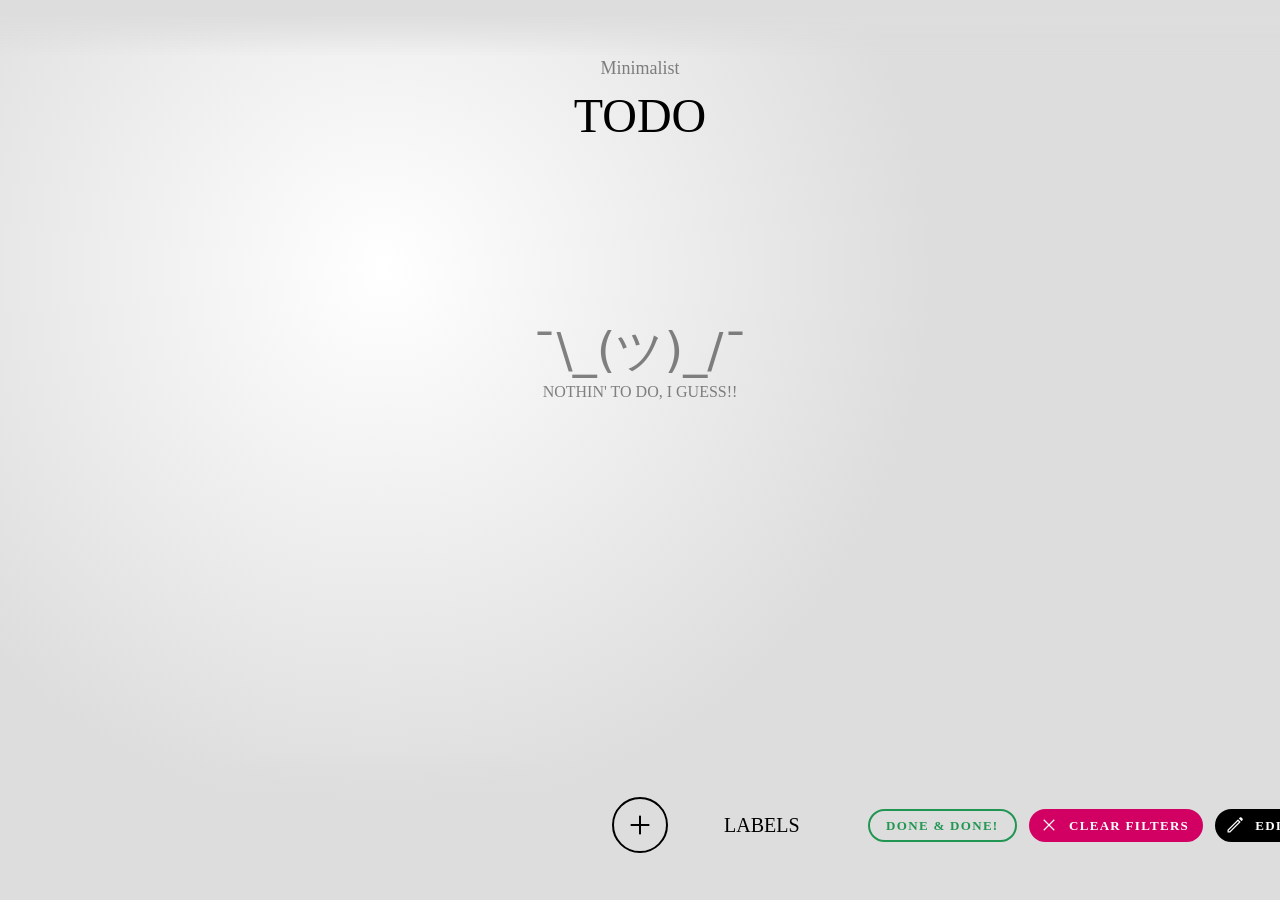
==== app/src/main/assets/index.html @ b55bbc76 "initial commit" ====
<!DOCTYPE html>
<html lang="en" dir="ltr">
<head>
	<meta charset="UTF-8" />
	<title>Minimalist TODO</title>
	<meta
		name="viewport"
		content="viewport-fit=cover, width=device-width, initial-scale=1.0, minimum-scale=1.0, maximum-scale=1.0, user-scalable=no"
	/>
	<meta name="format-detection" content="telephone=no" />
	<meta name="msapplication-tap-highlight" content="no" />
	<meta name="theme-color" content="#222" />

	<link rel="icon" type="image/x-icon" href="./assets/icons/favicon.ico" />
	<!-- <link rel="manifest" href="./manifest.json" /> -->

	<link rel="stylesheet" href="./style.css" />

	<script src="foundation/ext.js"></script>
	<script src="foundation/fluent-db.js"></script>
    <script src="foundation/repository.js"></script>
    <script src="foundation/event-bus.js"></script>

	<link rel="stylesheet" href="components/labels/label-list.css"/>
	<script src="components/labels/label-list.js"></script>

	<link rel="stylesheet" href="components/labels/labels-dialog.css"/>
	<script src="components/labels/labels-dialog.js"></script>

	<link rel="stylesheet" href="components/modal/modal.css"/>
	<script src="components/modal/modal.js"></script>

	<link rel="stylesheet" href="assets/color-picker/reinvented-color-wheel.min.css"/>
	<script src="assets/color-picker/reinvented-color-wheel.min.js"></script>
	<script src="assets/color-picker/color-picker.js"></script>

	<!-- <link rel="stylesheet" href="components/backup/backup-restore-dialog.css"/>
	<script src="components/backup/backup-restore-dialog.js"></script> -->

	<link rel="stylesheet" href="components/todos/todo-list.css">
	<script src="components/todos/todo-list.js"></script>

	<link rel="stylesheet" href="components/todos/todo-dialog.css"/>
	<script src="components/todos/todo-dialog.js"></script>

	<script src="main.js"></script>

</head>

<body style="opacity: 0;">
	<main>
		<!-- TITLE -->
		<h1>
			Minimalist
			<b>TODO</b>
		</h1>

		<!-- TODO LIST -->
		<todo-list id="todoList"></todo-list>

		<!-- FOOTER -->
		<footer class="main-footer">

			<!-- SLIDE ANIMATION -->
			<div class="slide-indicator">
				<span class="material-symbols-outlined">chevron_left</span>
				<span class="material-symbols-outlined">chevron_left</span>
				<span class="material-symbols-outlined">chevron_left</span>
			</div>

			<button class="material-symbols-outlined fab main" onclick="todoDialog.open()">add</button>
			<label-list id="labelList" onfilter="todoList.onFiltersChanged(event)"></label-list>
		</footer>

		<todo-dialog id="todoDialog" onclose="todoList.connectedCallback()"></todo-dialog>
		<labels-dialog id="labelsDialog" onclose="labelList.connectedCallback(); todoList.connectedCallback();"></labels-dialog>
		<!-- <backup-restore-dialog id="backupRestoreDialog" onclose="labelList.connectedCallback(); todoList.connectedCallback();"></backup-restore-dialog> -->
	 </main>
</body>
</html>
---- app/src/main/assets/style.css ----
@font-face {
	font-family: 'Material Symbols Outlined';
	font-style: normal;
	font-weight: 100 700;
	src: url(assets/fonts/material-icons.woff2) format('woff2');
}

@font-face {
	font-family: "Poppins";
	font-style: normal;
	font-weight: normal;
	src: url("assets/fonts/Poppins-300.woff2");
}

@font-face {
	font-family: "PoiretOne";
	font-style: normal;
	font-weight: normal;
	src: url("assets/fonts/PoiretOne-Regular.woff2");
}

:root {
	--bg: #DDD;
	--bg-l: #fff; /* used in the background gradient */
	--bg-sec: #222C; /* used in <modal-dialog> */
	--fg: #000;
	--fg-sec: #33333399;
	--bg-alpha: #eee3;

	--accent: #219653;
	--p-text: 13px;
	--text-s: 13px;
	--text-m: 20px;
	--text-l: 32px;
	--text-xl: 48px;

	--white: #fff;
	--black: #222;
	--green: #219653;
	--red: #D20062;
	--blue: #2F80ED;

	--fab-size: 56px;
	--fab-size-mini: 32px;

	--scroll-overshoot: 20px;
}
@media (prefers-color-scheme: dark) {
	:root {
		--bg: #000;
		--bg-l: #151515;
		--fg: #f2f2f2;
		--fg-sec: #f2f2f277;
		--bg-alpha: #1113;
	}
}

/* RESETS */
*, *::before, *::after {
	box-sizing: border-box;
	user-select: none;
}
* { font-family: Poppins; interpolate-size: allow-keywords; }
html, body {
	height: 100vh;
	width: 100vw;
	padding: 0;
	margin: 0;
	overflow: hidden;
}

html { background: var(--bg); }

/* ICON FONT */
.material-symbols-outlined {
	font-family: 'Material Symbols Outlined';
	font-weight: normal;
	font-style: normal;
	font-size: 24px;
	line-height: 1;
	letter-spacing: normal;
	text-transform: none;
	display: inline-block;
	white-space: nowrap;
	word-wrap: normal;
	direction: ltr;
	-webkit-font-feature-settings: 'liga';
	font-feature-settings: 'liga';
	-webkit-font-smoothing: antialiased;
}

.material-symbols-outlined {
	font-variation-settings:
		'FILL' 0,
		'wght' 200,
		'GRAD' 0,
		'opsz' 48
}

body.show {
	opacity: 1 !important;
	transition: .75s;
}

main {
	position: relative;
	height: 100vh;
	width: 100vw;
	display: flex;
	flex-direction: column;
	background: var(--bg) radial-gradient(circle at 30vw 30vh, var(--bg-l), var(--bg) 50%) 0 0 / 100vw 100vh;
	overflow: auto;

	&::after {
		content: '';
		position: fixed;
		inset: 0 0 auto 0;
		height: 64px;
		background: linear-gradient(to bottom, var(--bg) 16px, transparent 56px);
		pointer-events: none;
	}
}

h1 {
	display: flex;
	flex-direction: column;
	padding: 32px 0;
	color: var(--fg-sec);
	font: 400 18px/var(--text-xl) PoiretOne;
	text-align: center;

	& b {
		color: var(--fg);
		font: 400 var(--text-xl)/var(--text-xl) PoiretOne;
	}
}

/* here for performance reasons...otherwise, we have to wait until the component js loads and runs before applying the css */
todo-list { flex-grow: 1; }

footer {
	flex-shrink: 0;
	position: sticky;
	bottom: 0;
	height: 150px;
	display: flex;
	align-items: center;
	/* padding: 0 var(--scroll-overshoot);
	scroll-padding: 0 var(--scroll-overshoot); */
	overflow: scroll hidden;
	/* scroll-snap-type: x mandatory; */
}
footer::-webkit-scrollbar { display: none; }
footer.main-footer { background: linear-gradient(transparent, var(--bg) 40%); }

.fab {
	display: flex;
	align-items: center;
	justify-content: center;
	flex-shrink: 0;
	width: var(--fab-size);
	aspect-ratio: 1;
	padding: 0;
	border: 2px solid;
	border-radius: 50%;
	color: var(--fg);
	background: transparent;
	font-size: var(--text-l);
	outline: 2px solid transparent;
	outline-offset: -2px;
	transition: .1s ease-out, outline-offset .8s, outline-color .8s;
	z-index: 1;

	&:active, &:focus-visible {
		outline-color: var(--fg-sec);
		outline-offset: 4px;
		transition: outline-offset .2s, outline-color .2s;
	}

	&.secondary { border: none; color: var(--fg-sec); }
	&.mini {
		--fab-size: var(--fab-size-mini);
		font-size: 24px;
	}
}

.fab.main {
	margin-inline-start: calc(50% - var(--fab-size) / 2);
	scroll-snap-align: center;
	animation: scroll-hide both;
	animation-timeline: scroll(x);
}
@keyframes scroll-hide {
	0% { opacity: 1; }
	30%, 100% { opacity: 0; }
}

.slide-indicator {
	position: absolute;
	inset: auto auto 60px calc(50% - 84px);
	display: flex;

	& span {
		margin: 0 -10px;
		color: var(--fg);
		font-size: var(--text-l);
		opacity: 0;
		animation: pulse 1s ease-in-out 0s 2 forwards;

		/* sequential pulse */
		&:nth-child(3) { animation-delay: 1.5s; } /* half the duration */
		&:nth-child(2) { animation-delay: 1.75s; } /* one fourth the duration */
		&:nth-child(1) { animation-delay: 2s; }
	}
}

@keyframes pulse {
	20% { opacity: 0; }
	60% { opacity: 1; }
	100% { opacity: 0; }
}

.white.white { color: var(--fg); }
.white.fill {
	border-color: var(--fg);
	background: var(--fg);
	color: var(--bg-l);
}
.green.green { color: var(--green); }
.green.fill {
	border-color: var(--green);
	background: var(--green);
	color: var(--white);
}
.red.red { color: var(--red); }
.red.fill {
	border-color: var(--red);
	background: var(--red);
	color: var(--white);
}
.blue { color: var(--blue); }
.blue.fill {
	border-color: var(--blue);
	background: var(--blue);
	color: var(--white);
}
---- app/src/main/assets/components/labels/label-list.css ----
label-list {
	flex-shrink: 0;
	display: flex;
	align-items: center;
	gap: 12px;
	padding-inline: 0 20px;

	animation: scroll-reveal both;
	animation-timeline: scroll(x);

	& h3 {
		margin-inline: 56px;
		color: var(--fg);
		font: 400 var(--text-m)/var(--text-l) PoiretOne;
	}

	& button {
		flex-shrink: 0;
		display: flex;
		align-items: center;
		gap: 10px;
		padding: 8px 12px 8px; /* poppins is one pixel out of alignment! */
		border-radius: 6px;
		border: 2px solid;
		background: transparent;
		font: 600 var(--text-s)/var(--text-s) Poppins;
		text-transform: uppercase;
		letter-spacing: .1em;
		transition: .2s ease-out;
		scroll-snap-align: end;
		scroll-padding-inline-end: var(--scroll-overshoot);

		& span {
			margin: -4px 0 -4px -4px;
			color: inherit;
			font-size: 20px !important;
		}
	}

	& button.filter { border-radius: 50px; }

	& button.done-done { background: var(--bg); color: var(--green); border-color: var(--green); }
	& .done-done[state="done"] { background: var(--green); color: var(--bg); border-color: var(--green); }
	& .done-done[state="notdone"] { text-decoration: line-through 3px; }

	& span { color: var(--fg); }

	& button.backup { border-radius: 16px 4px 4px 16px; }
	& button.restore { margin-inline-start: -10px; border-radius: 4px 16px 16px 4px; }
}

@keyframes scroll-reveal {
	0%, 5% { opacity: 0; }
	30% { opacity: 1; }
}
---- app/src/main/assets/components/labels/labels-dialog.css ----
labels-dialog {
	position: fixed;
	inset: 0;
	display: flex;
	flex-direction: column;
	justify-content: flex-end;

	backdrop-filter: blur(25px);
	background: var(--bg-alpha);
	/* mask-image: linear-gradient(transparent, black 10%); */

	translate: 0 130vh;
	transition: .35s cubic-bezier(0.7, 0, 0.84, 0);
	z-index: 1;

	&[open] {
		translate: 0;
		transition: .35s cubic-bezier(0.16, 1, 0.3, 1);
	}

	& h1 {
		position: relative;
		width: fit-content;
		margin: 56px auto 12px;
		padding: 0 12px;
		color: var(--fg);

		&::before, &::after {
			content: '';
			position: absolute;
			inset: calc(50% - 1px) auto auto 0;
			width: 100vw;
			height: 2px;
			background: var(--fg-sec);
		}
		&::before { translate: -100% 0; }
		&::after { inset: calc(50% - 1px) auto auto 100%; }
	}

	& section {
		display: flex;
		flex-direction: column;
		padding: 6px 0 0;
		overflow-y: auto;
		overscroll-behavior: contain;
	}

	& .label-entry {
		flex-shrink: 0;
		display: flex;
		align-items: center;
		margin-block: 8px;
		padding: 8px;
		transition: .25s ease;

		outline: 2px solid #0000;
		outline-offset: -2px;

		overflow: hidden;

		* {
			overflow: hidden;
			transition: .25s ease;
		}

		&.hidden {
			margin-block: 0;
			padding-block: 0;
			height: 0;
			opacity: 0;

			& * {
				height: 0 !important;
				padding-block: 0 !important;
			}
		}

		& input, & button {
			border: none;
			background: transparent;
			color: var(--fg);
		}
		& input[type="text"] {
			flex-grow: 1;
			padding: 4px 10px 3px;
			outline: none;
		}

		& input[type="color"] {
			padding: 4px;
			border-radius: 50px;
			outline: 2px solid var(--fg-sec);
			outline-offset: -6px;
			transition: .15s ease-out;

			&:is(:focus, :focus-visible) { outline-offset: 2px solid var(--fg-sec); }
		}
		& input[type="color"]::-webkit-color-swatch-wrapper {
			padding: 0;
			border-radius: 50px;
		}
		& input[type="color"]::-webkit-color-swatch {
			border: none;
			border-radius: 50px;
		}

		& button { margin-inline-start: unset; }

		& .red { opacity: 0; }
	}
	& .label-entry:focus-within {
		/* box-shadow: 0 0 0 2px var(--fg-sec); */
		outline-color: var(--fg-sec);
		outline-offset: 4px;

		& .red { opacity: 1; }
	}

	& footer {
		flex-shrink: 0;
		justify-content: flex-end;
		gap: 20px;
		padding: 0 calc(50% - var(--fab-size) / 2) 0 0;
	}
}
---- app/src/main/assets/components/modal/modal.css ----
modal-dialog {
	dialog {
		flex-direction: column;
		gap: 12px;
		width: 100vw;
		margin: auto auto 20px;
    	padding: 24px;
		border: none;
		border-radius: 24px;
		background: #333;
		backdrop-filter: blur(8px);

		translate: 0 50%;
		opacity: 0;
		transition: .3s, overlay .6s allow-discrete, display .3s allow-discrete;

		&[open] {
			display: flex;

			translate: 0;
			opacity: 1;

			@starting-style {
				translate: 0 50%;
				opacity: 0;
			}
		}
	}

	h1 {
		margin: 0;
		padding: 0;
		color: #FFF;
		font: 400 18px / 1 Poppins;
		text-align: start;

		&::before, &::after { display: none; }
	}

	slot[content] {
		color: #FFF;
		font-size: 12px;
	}

	slot[buttons] {
		display: flex;
		gap: 12px;
		align-items: center;
		margin: 0 -12px -12px;

		button {
			flex: 1 0 0;
			padding: 12px;
			border: none;
			border-radius: 50px;
			color: #FFF;
			background: transparent;
			font-size: 16px;
			outline: none;
			transition: .2s;

			&:active {
				background: var(--bg-alpha);
				scale: .95 .9;
			}
		}

		.separator {
			width: 2px;
			height: 16px;
			background: #777;
		}
	}
}
---- app/src/main/assets/assets/color-picker/reinvented-color-wheel.min.css ----
.reinvented-color-wheel,.reinvented-color-wheel--hue-handle,.reinvented-color-wheel--hue-wheel,.reinvented-color-wheel--sv-handle,.reinvented-color-wheel--sv-space{touch-action:manipulation;touch-action:none;-webkit-touch-callout:none;-webkit-tap-highlight-color:transparent;-webkit-user-select:none;-moz-user-select:none;-ms-user-select:none;user-select:none}.reinvented-color-wheel{position:relative;display:inline-block;line-height:0;border-radius:50%}.reinvented-color-wheel--hue-wheel{border-radius:50%}.reinvented-color-wheel--sv-space{position:absolute;left:0;top:0;right:0;bottom:0;margin:auto}.reinvented-color-wheel--hue-handle,.reinvented-color-wheel--sv-handle{position:absolute;box-sizing:border-box;border-radius:50%;border:2px solid #fff;box-shadow:0 0 0 1px #000 inset}.reinvented-color-wheel--hue-handle{pointer-events:none}
---- app/src/main/assets/components/backup/backup-restore-dialog.css ----
backup-restore-dialog {
	position: fixed;
	inset: 0;
	display: flex;
	flex-direction: column;
	justify-content: flex-end;

	backdrop-filter: blur(25px);
	background: var(--bg-alpha);
	/* mask-image: linear-gradient(transparent, black 10%); */

	translate: 0 130vh;
	transition: .35s cubic-bezier(0.7, 0, 0.84, 0);
	z-index: 1;

	&[open] {
		translate: 0;
		transition: .35s cubic-bezier(0.16, 1, 0.3, 1);
	}

	& h1 {
		position: relative;
		width: fit-content;
		margin-inline: auto;
		padding: 0 12px;
		color: var(--fg);

		&::before, &::after {
			content: '';
			position: absolute;
			inset: calc(50% - 1px) auto auto 0;
			width: 100vw;
			height: 2px;
			background: var(--fg-sec);
		}
		&::before { translate: -100% 0; }
		&::after { inset: calc(50% - 1px) auto auto 100%; }
	}

	& main {
		display: flex;
		flex-direction: column;
		max-height: calc(100vh - 302px);
		padding: 6px 0 0;
		overflow-y: auto;
		overscroll-behavior: contain;

		.row {
			display: flex;
			justify-content: center;
			gap: 4px;
			margin-block-end: 40px;
		}

		& button {
			display: flex;
			align-items: center;
			justify-content: space-between;
			gap: 12px;
			padding: 10px 16px 10px 12px;
			border: 2px solid;
			color: var(--fg);
			background: transparent;
			font-size: 16px;
		}
		& button.green { padding-inline-start: 16px; border-radius: 25px 6px 6px 25px; }
		& button.blue { padding-inline-end: 20px; border-radius: 6px 25px 25px 6px; }
		& p {
			margin: 0;
			padding: 20px 16px;
			border-block: 2px dashed var(--fg-sec);
			color: var(--fg-sec);
			font-size: 12px;
			font-style: italic;

			& span {
				display: inline-block;
				translate: 0 8px;
			}
		}
	}

	& footer {
		flex-shrink: 0;
		justify-content: flex-end;
		gap: 20px;
		padding: 0 calc(50% - var(--fab-size) / 2) 0 0;
	}
}
---- app/src/main/assets/components/todos/todo-list.css ----
todo-list {
	&.empty {
		display: flex;
		flex-direction: column;
		align-items: center;
		color: var(--fg-sec);

		&::before {
			content: '¯\\_(ツ)_/¯';
			margin-top: 15vh;
			font-family: system-ui;
			font-size: var(--text-xl);
		}

		&::after {
			content: 'NOTHIN\' TO DO, I GUESS!!';
		}
	}

	& .item {
		display: flex;
		padding: 0 var(--scroll-overshoot);
		scroll-snap-type: x mandatory;
		overflow: auto hidden;
		scroll-behavior: smooth;
		transition: .25s;

		&.hidden {
			height: 0;
			opacity: 0;
		}

		& .content {
			position: relative;
			min-width: 100vw;
			padding: 16px 32px 0 56px;
			color: var(--fg);
			font-size: 14px;
			scroll-snap-align: start;
			transition: .2s ease;

			& span {
				max-width: calc(100% - 36px);
				margin-block-start: 2px;
				font-size: var(--text-s);
				transition: .5s;
			}

			& .labels {
				flex: 1 0 100%;
				display: flex;
				gap: 8px;
				margin-block: 8px;
			}

			& .pill {
				width: 28px;
				height: 4px;
				border-radius: 50px;
			}
		}

		& .content.done span {
			color: var(--green);
			text-decoration: line-through solid #00800088 3px;
		}

		& .content i {
			position: absolute;
			inset: 14px auto auto 16px;
			color: var(--fg-sec);
		}

		& .content .done-marker {
			color: var(--green);
		}

		& .content .undone-marker,
		& .content.done .done-marker {
			scale: 1;
			opacity: 1;
			transition: .2s ease-in .2s;
			transform-origin: 12px 12px;
		}

		& .content .done-marker,
		& .content.done .undone-marker {
			scale: .1;
			opacity: 0;
			transition: .2s ease-out;
			transform-origin: 12px 12px;
		}

		/* animation inspired by magnificode's codepen */
		& .content .done-marker {
			&::before {
				content: '';
				position: absolute;
				top: 0;
				left: 0;
				width: 24px;
				height: 24px;
				border-radius: 50%;
				border: 1px solid var(--green);
				scale: 0;
			}
		}

		& .content.done .done-marker {
			&::before {
				border-color: transparent;
				scale: 2;
				transition: scale 1s ease, 1s border-color ease .6s;
			}
		}

		& .actions {
			display: flex;
			align-items: center;
			gap: 12px;
			padding: 6px 20px;
			scroll-snap-align: end;

			& button { width: 48px; font-size: 22px; }
			& button.red { font-size: 24px; }
		}

		&::-webkit-scrollbar { display: none; }
	}

	& .move-target {
		display: flex;
		align-items: center;
		gap: 12px;
		height: 0;
		color: var(--fg-sec);
		/* background: repeating-linear-gradient(45deg, transparent, transparent 10px, var(--fg-sec) 10px, var(--fg-sec) 12px); */
		opacity: 0;
		font-size: 13px;
		transition: .2s;

		&.show {
			height: var(--fab-size);
			margin: 12px 0;
			padding: 13px 11px;
			border-block: 2px dashed var(--fg-sec);
			opacity: 1;
		}

		& i {
			color: var(--fg-sec);
			font-size: 26px;
		}
	}

	&:has(.move-source) .item { opacity: .3; pointer-events: none; }
	& .move-source {
		opacity: 1 !important;
		pointer-events: all !important;

		& .move { border-style: dashed; }
	}
}
---- app/src/main/assets/components/todos/todo-dialog.css ----
todo-dialog {
	position: fixed;
	inset: 0;
	display: flex;
	flex-direction: column;
	justify-content: flex-end;

	backdrop-filter: blur(25px);
	background: var(--bg-alpha);
	/* mask-image: linear-gradient(transparent, black 10%); */

	translate: 0 130vh;
	transition: .35s cubic-bezier(0.7, 0, 0.84, 0);
	z-index: 1;

	&[open] {
		translate: 0;
		transition: .35s cubic-bezier(0.16, 1, 0.3, 1);
	}

	& h1 {
		position: relative;
		width: fit-content;
		margin-inline: auto;
		padding: 0 12px;
		color: var(--fg);

		&::before, &::after {
			content: '';
			position: absolute;
			inset: calc(50% - 1px) auto auto 0;
			width: 100vw;
			height: 2px;
			background: var(--fg-sec);
		}
		&::before { translate: -100% 0; }
		&::after { inset: calc(50% - 1px) auto auto 100%; }
	}

	& section {
		display: flex;
		flex-direction: column;
		gap: 16px;
	}

	& #todoTextField {
		width: 100%;
		max-height: calc(100vh - 330px);
		margin-block-end: 20px;
		padding: 24px 16px;
		field-sizing: content;
		resize: none;
		border: none;
		color: var(--fg);
		background: transparent;
		outline: none;
		overflow-y: auto;
		overscroll-behavior: contain;

		&::placeholder { color: var(--fg-sec); }
	}

	& .label-list {
		display: flex;
		gap: 12px;
		margin: -20px 0;
		padding: 20px 16px;
		overflow-x: auto;

		&::-webkit-scrollbar { display: none; }

		&:empty { margin-block: 0; border-block: 2px dashed var(--fg-sec); }
		&:empty::before {
			content: 'No labels yet - add some from the main screen by swiping left on the FAB';
			color: var(--fg-sec);
            font-size: 12px;
            font-style: italic;
		}
	}
	& .label {
		flex-shrink: 0;
		padding: 6px 12px;
		border-radius: 6px;
		border: 2px solid;
		background: transparent;
		font: 600 var(--text-s)/var(--text-s) Poppins;
		text-transform: uppercase;
		letter-spacing: .1em;
		outline: 2px solid transparent;
		scroll-snap-align: end;
		scroll-padding-inline-end: var(--scroll-overshoot);
		transition: .2s ease-out, outline-offset .8s, outline-color .8s;

		&:active, &:focus-visible {
			outline-color: var(--fg-sec);
			outline-offset: 4px;
			transition: outline-offset .2s, outline-color .2s;
		}
	}

	& footer {
		flex-shrink: 0;
		justify-content: center;
		gap: 20px;

		& .secondary { margin-left: -76px; }
	}
}
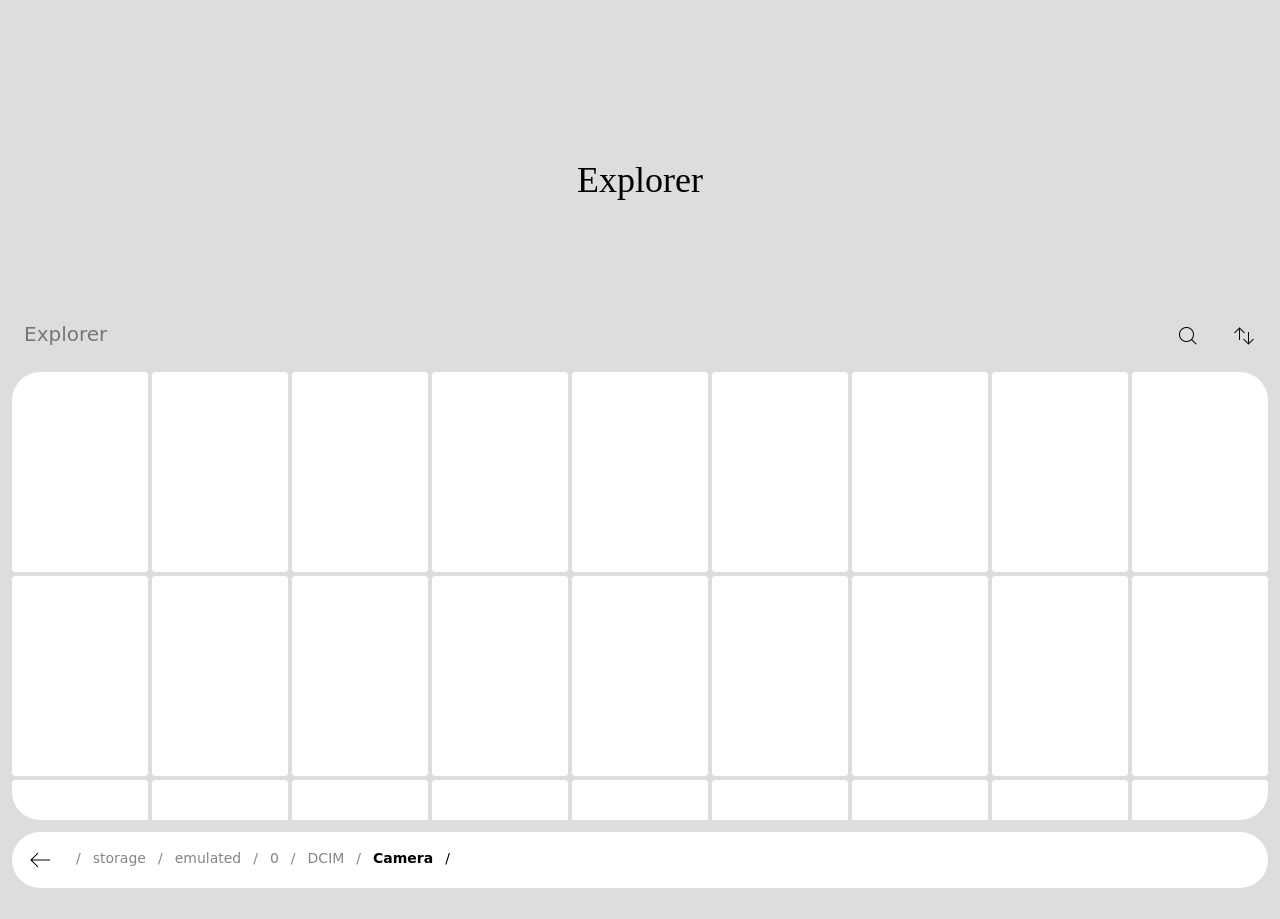
==== commit 9cf6371b: "initial slop" ====
--- a/app/src/main/assets/index.html
+++ b/app/src/main/assets/index.html
@@ -1,80 +1,31 @@
 <!DOCTYPE html>
-<html lang="en" dir="ltr">
+<html lang="en">
 <head>
-	<meta charset="UTF-8" />
-	<title>Minimalist TODO</title>
-	<meta
-		name="viewport"
-		content="viewport-fit=cover, width=device-width, initial-scale=1.0, minimum-scale=1.0, maximum-scale=1.0, user-scalable=no"
-	/>
-	<meta name="format-detection" content="telephone=no" />
-	<meta name="msapplication-tap-highlight" content="no" />
-	<meta name="theme-color" content="#222" />
+	<meta charset="UTF-8">
+	<meta name="viewport" content="width=device-width, initial-scale=1.0, user-scalable=no">
 
-	<link rel="icon" type="image/x-icon" href="./assets/icons/favicon.ico" />
-	<!-- <link rel="manifest" href="./manifest.json" /> -->
+	<title>Minimalist Gallery</title>
 
-	<link rel="stylesheet" href="./style.css" />
+	<link rel="stylesheet" href="style.css">
+	<link rel="stylesheet" href="assets/fonts/iconly.css">
 
+	<link rel="stylesheet" href="components/permission/permission.css">
+	<link rel="stylesheet" href="components/explorer/explorer.css">
+	<link rel="stylesheet" href="components/image/image.css">
+
+	<script src="foundation/event-bus.js"></script>
+	<script src="foundation/html-element.js"></script>
 	<script src="foundation/ext.js"></script>
-	<script src="foundation/fluent-db.js"></script>
-    <script src="foundation/repository.js"></script>
-    <script src="foundation/event-bus.js"></script>
 
-	<link rel="stylesheet" href="components/labels/label-list.css"/>
-	<script src="components/labels/label-list.js"></script>
+	<script src="components/permission/permission.js" defer></script>
+	<script src="components/explorer/explorer.js" defer></script>
+	<script src="components/image/image.js" defer></script>
 
-	<link rel="stylesheet" href="components/labels/labels-dialog.css"/>
-	<script src="components/labels/labels-dialog.js"></script>
-
-	<link rel="stylesheet" href="components/modal/modal.css"/>
-	<script src="components/modal/modal.js"></script>
-
-	<link rel="stylesheet" href="assets/color-picker/reinvented-color-wheel.min.css"/>
-	<script src="assets/color-picker/reinvented-color-wheel.min.js"></script>
-	<script src="assets/color-picker/color-picker.js"></script>
-
-	<!-- <link rel="stylesheet" href="components/backup/backup-restore-dialog.css"/>
-	<script src="components/backup/backup-restore-dialog.js"></script> -->
-
-	<link rel="stylesheet" href="components/todos/todo-list.css">
-	<script src="components/todos/todo-list.js"></script>
-
-	<link rel="stylesheet" href="components/todos/todo-dialog.css"/>
-	<script src="components/todos/todo-dialog.js"></script>
-
-	<script src="main.js"></script>
-
+	<script src="main.js" defer></script>
 </head>
-
 <body style="opacity: 0;">
-	<main>
-		<!-- TITLE -->
-		<h1>
-			Minimalist
-			<b>TODO</b>
-		</h1>
-
-		<!-- TODO LIST -->
-		<todo-list id="todoList"></todo-list>
-
-		<!-- FOOTER -->
-		<footer class="main-footer">
-
-			<!-- SLIDE ANIMATION -->
-			<div class="slide-indicator">
-				<span class="material-symbols-outlined">chevron_left</span>
-				<span class="material-symbols-outlined">chevron_left</span>
-				<span class="material-symbols-outlined">chevron_left</span>
-			</div>
-
-			<button class="material-symbols-outlined fab main" onclick="todoDialog.open()">add</button>
-			<label-list id="labelList" onfilter="todoList.onFiltersChanged(event)"></label-list>
-		</footer>
-
-		<todo-dialog id="todoDialog" onclose="todoList.connectedCallback()"></todo-dialog>
-		<labels-dialog id="labelsDialog" onclose="labelList.connectedCallback(); todoList.connectedCallback();"></labels-dialog>
-		<!-- <backup-restore-dialog id="backupRestoreDialog" onclose="labelList.connectedCallback(); todoList.connectedCallback();"></backup-restore-dialog> -->
-	 </main>
+	<permission-view></permission-view>
+	<explorer-view></explorer-view>
+	<image-view></image-view>
 </body>
 </html>
--- a/app/src/main/assets/style.css
+++ b/app/src/main/assets/style.css
@@ -1,17 +1,3 @@
-@font-face {
-	font-family: 'Material Symbols Outlined';
-	font-style: normal;
-	font-weight: 100 700;
-	src: url(assets/fonts/material-icons.woff2) format('woff2');
-}
-
-@font-face {
-	font-family: "Poppins";
-	font-style: normal;
-	font-weight: normal;
-	src: url("assets/fonts/Poppins-300.woff2");
-}
-
 @font-face {
 	font-family: "PoiretOne";
 	font-style: normal;
@@ -20,47 +6,35 @@
 }
 
 :root {
-	--bg: #DDD;
-	--bg-l: #fff; /* used in the background gradient */
-	--bg-sec: #222C; /* used in <modal-dialog> */
-	--fg: #000;
-	--fg-sec: #33333399;
-	--bg-alpha: #eee3;
+	--background: #000;
+	--background-light: #151515; /* used in the background gradient */
+	--background-translucent: #1113;
+	--text: #f2f2f2;
+	--text-light: #f2f2f277;
 
-	--accent: #219653;
-	--p-text: 13px;
-	--text-s: 13px;
-	--text-m: 20px;
-	--text-l: 32px;
-	--text-xl: 48px;
-
-	--white: #fff;
-	--black: #222;
-	--green: #219653;
-	--red: #D20062;
-	--blue: #2F80ED;
-
-	--fab-size: 56px;
-	--fab-size-mini: 32px;
-
-	--scroll-overshoot: 20px;
+	--accent: #4d68b3;
 }
-@media (prefers-color-scheme: dark) {
+@media (prefers-color-scheme: light) {
 	:root {
-		--bg: #000;
-		--bg-l: #151515;
-		--fg: #f2f2f2;
-		--fg-sec: #f2f2f277;
-		--bg-alpha: #1113;
+		--background: #DDD;
+		--background-light: #fff;
+		--background-translucent: #eee3;
+		--text: #000;
+		--text-light: #33333399;
 	}
 }
 
 /* RESETS */
 *, *::before, *::after {
+	margin: 0;
+	padding: 0;
 	box-sizing: border-box;
 	user-select: none;
+	interpolate-size: allow-keywords;
+	text-decoration: none;
 }
-* { font-family: Poppins; interpolate-size: allow-keywords; }
+* { font-family: system-ui; }
+
 html, body {
 	height: 100vh;
 	width: 100vw;
@@ -69,37 +43,11 @@
 	overflow: hidden;
 }
 
-html { background: var(--bg); }
-
-/* ICON FONT */
-.material-symbols-outlined {
-	font-family: 'Material Symbols Outlined';
-	font-weight: normal;
-	font-style: normal;
-	font-size: 24px;
-	line-height: 1;
-	letter-spacing: normal;
-	text-transform: none;
-	display: inline-block;
-	white-space: nowrap;
-	word-wrap: normal;
-	direction: ltr;
-	-webkit-font-feature-settings: 'liga';
-	font-feature-settings: 'liga';
-	-webkit-font-smoothing: antialiased;
-}
-
-.material-symbols-outlined {
-	font-variation-settings:
-		'FILL' 0,
-		'wght' 200,
-		'GRAD' 0,
-		'opsz' 48
-}
+html { background: var(--background); }
 
 body.show {
 	opacity: 1 !important;
-	transition: .75s;
+	transition: opacity .75s;
 }
 
 main {
@@ -108,7 +56,7 @@
 	width: 100vw;
 	display: flex;
 	flex-direction: column;
-	background: var(--bg) radial-gradient(circle at 30vw 30vh, var(--bg-l), var(--bg) 50%) 0 0 / 100vw 100vh;
+	background: var(--background) radial-gradient(circle at 30vw 30vh, var(--background-light), var(--background) 50%) 0 0 / 100vw 100vh;
 	overflow: auto;
 
 	&::after {
@@ -116,131 +64,24 @@
 		position: fixed;
 		inset: 0 0 auto 0;
 		height: 64px;
-		background: linear-gradient(to bottom, var(--bg) 16px, transparent 56px);
+		background: linear-gradient(to bottom, var(--background) 16px, transparent 56px);
 		pointer-events: none;
 	}
 }
 
-h1 {
-	display: flex;
-	flex-direction: column;
-	padding: 32px 0;
-	color: var(--fg-sec);
-	font: 400 18px/var(--text-xl) PoiretOne;
-	text-align: center;
-
-	& b {
-		color: var(--fg);
-		font: 400 var(--text-xl)/var(--text-xl) PoiretOne;
-	}
+button {
+	border: none;
+	color: var(--text);
+	background: transparent;
+	transition: .3s;
 }
 
-/* here for performance reasons...otherwise, we have to wait until the component js loads and runs before applying the css */
-todo-list { flex-grow: 1; }
+button[icon] {
+	width: 48px;
+	aspect-ratio: 1;
+	border-radius: 50px;
+	background: var(--background-light);
+	font-size: 24px;
 
-footer {
-	flex-shrink: 0;
-	position: sticky;
-	bottom: 0;
-	height: 150px;
-	display: flex;
-	align-items: center;
-	/* padding: 0 var(--scroll-overshoot);
-	scroll-padding: 0 var(--scroll-overshoot); */
-	overflow: scroll hidden;
-	/* scroll-snap-type: x mandatory; */
+	&:active { scale: .9; }
 }
-footer::-webkit-scrollbar { display: none; }
-footer.main-footer { background: linear-gradient(transparent, var(--bg) 40%); }
-
-.fab {
-	display: flex;
-	align-items: center;
-	justify-content: center;
-	flex-shrink: 0;
-	width: var(--fab-size);
-	aspect-ratio: 1;
-	padding: 0;
-	border: 2px solid;
-	border-radius: 50%;
-	color: var(--fg);
-	background: transparent;
-	font-size: var(--text-l);
-	outline: 2px solid transparent;
-	outline-offset: -2px;
-	transition: .1s ease-out, outline-offset .8s, outline-color .8s;
-	z-index: 1;
-
-	&:active, &:focus-visible {
-		outline-color: var(--fg-sec);
-		outline-offset: 4px;
-		transition: outline-offset .2s, outline-color .2s;
-	}
-
-	&.secondary { border: none; color: var(--fg-sec); }
-	&.mini {
-		--fab-size: var(--fab-size-mini);
-		font-size: 24px;
-	}
-}
-
-.fab.main {
-	margin-inline-start: calc(50% - var(--fab-size) / 2);
-	scroll-snap-align: center;
-	animation: scroll-hide both;
-	animation-timeline: scroll(x);
-}
-@keyframes scroll-hide {
-	0% { opacity: 1; }
-	30%, 100% { opacity: 0; }
-}
-
-.slide-indicator {
-	position: absolute;
-	inset: auto auto 60px calc(50% - 84px);
-	display: flex;
-
-	& span {
-		margin: 0 -10px;
-		color: var(--fg);
-		font-size: var(--text-l);
-		opacity: 0;
-		animation: pulse 1s ease-in-out 0s 2 forwards;
-
-		/* sequential pulse */
-		&:nth-child(3) { animation-delay: 1.5s; } /* half the duration */
-		&:nth-child(2) { animation-delay: 1.75s; } /* one fourth the duration */
-		&:nth-child(1) { animation-delay: 2s; }
-	}
-}
-
-@keyframes pulse {
-	20% { opacity: 0; }
-	60% { opacity: 1; }
-	100% { opacity: 0; }
-}
-
-.white.white { color: var(--fg); }
-.white.fill {
-	border-color: var(--fg);
-	background: var(--fg);
-	color: var(--bg-l);
-}
-.green.green { color: var(--green); }
-.green.fill {
-	border-color: var(--green);
-	background: var(--green);
-	color: var(--white);
-}
-.red.red { color: var(--red); }
-.red.fill {
-	border-color: var(--red);
-	background: var(--red);
-	color: var(--white);
-}
-.blue { color: var(--blue); }
-.blue.fill {
-	border-color: var(--blue);
-	background: var(--blue);
-	color: var(--white);
-}
--- a/app/src/main/assets/assets/fonts/iconly.css
+++ b/app/src/main/assets/assets/fonts/iconly.css
@@ -0,0 +1,59 @@
+/*!
+ *  Iconly icon font. Generated by Iconly: https://iconly.io/
+ */
+@font-face {
+	font-display: auto;
+	font-family: "Iconly";
+	font-style: normal;
+	font-weight: 400;
+	src: url(./iconly.woff2) format("woff2");
+}
+
+[class*="ic-"] {
+	display: inline-block;
+	font-family: "Iconly" !important;
+	font-weight: 400;
+	font-style: normal;
+	font-variant: normal;
+	text-rendering: auto;
+	line-height: 1;
+	-moz-osx-font-smoothing: grayscale;
+	-webkit-font-smoothing: antialiased
+}
+
+.ic-sun:before {
+	content: "\e000"
+}
+.ic-sort:before {
+	content: "\e001"
+}
+.ic-search:before {
+	content: "\e002"
+}
+.ic-more:before {
+	content: "\e003"
+}
+.ic-moon:before {
+	content: "\e004"
+}
+.ic-folder:before {
+	content: "\e005"
+}
+.ic-arrow-left:before {
+	content: "\e006"
+}
+.ic-trash-1:before {
+	content: "\e007"
+}
+.ic-share:before {
+	content: "\e008"
+}
+.ic-pencil:before {
+	content: "\e009"
+}
+.ic-heart:before {
+	content: "\e00a"
+}
+.ic-unlock:before {
+	content: "\e00b"
+}
--- a/app/src/main/assets/components/permission/permission.css
+++ b/app/src/main/assets/components/permission/permission.css
@@ -0,0 +1,38 @@
+permission-view {
+	position: fixed;
+	inset: 0;
+	flex-direction: column;
+	align-items: center;
+	justify-content: center;
+	background: var(--background);
+	z-index: 3;
+
+	opacity: 0;
+	display: none;
+	transition: opacity .3s, display .2s allow-discrete;
+
+	p {
+		margin-top: auto;
+		color: var(--text-light);
+		line-height: 1.2rem;
+		text-align: center;
+
+		strong {
+			color: var(--text);
+			font-weight: 600;
+		}
+	}
+
+	button[icon] {
+		width: 72px;
+		margin-block: auto 24px;
+		font-size: 28px;
+	}
+}
+
+[mode="permission"] permission-view {
+	display: flex;
+	opacity: 1;
+
+	@starting-style { opacity: 0; }
+}
--- a/app/src/main/assets/components/explorer/explorer.css
+++ b/app/src/main/assets/components/explorer/explorer.css
@@ -0,0 +1,118 @@
+explorer-view {
+	display: flex;
+	flex-direction: column;
+	height: 100vh;
+
+	timeline-scope: --grid-scroll;
+
+	header {
+		position: relative;
+		width: 100%;
+		margin-bottom: 12px;
+		padding: 18vh 12px;
+		text-align: center;
+
+		animation: shrink-header linear both;
+		animation-timeline: --grid-scroll;
+		animation-range: 0 20%;
+
+		h1 {
+			color: var(--text);
+			font: 300 36px / 1 PoiretOne;
+			text-align: center;
+
+			animation: toggle-title linear reverse both;
+			animation-timeline: --grid-scroll;
+			animation-range: 0 20%;
+		}
+
+		h2 {
+			margin: 0 auto 4px 12px;
+			color: var(--text-light);
+			font: 300 20px / 1 system-ui;
+
+			animation: toggle-title linear both;
+			animation-timeline: --grid-scroll;
+			animation-range: 0 20%;
+		}
+
+		actions {
+			display: flex;
+			align-items: center;
+			gap: 8px;
+			position: absolute;
+			inset: auto 12px 0 12px;
+		}
+
+		button[icon] { background: transparent; }
+	}
+
+	grid {
+		flex-grow: 1;
+		display: grid;
+		grid-template-columns: repeat(auto-fill, minmax(128px, 1fr));
+		gap: 4px;
+		margin: 0 12px;
+		border-radius: 28px;
+		overflow-y: auto;
+		scroll-timeline: --grid-scroll y;
+
+		placeholder {
+			height: 200px;
+			border-radius: 4px;
+			background: var(--background-light);
+		}
+	}
+
+	breadcrumb-bar {
+		flex-shrink: 0;
+		display: flex;
+		align-items: center;
+		padding: 4px;
+		border-radius: 28px;
+		overflow: hidden;
+		background: var(--background-light);
+		margin: 12px;
+
+		#crumbs {
+			display: flex;
+			overflow-x: auto;
+			scrollbar-width: none;
+		}
+
+		button:not([icon]) {
+			flex-shrink: 0;
+			display: flex;
+			align-items: center;
+			height: 48px;
+			padding: 0 12px 4px 0;
+			border-radius: 50px;
+			color: var(--text-light);
+			font-size: 14px;
+			overflow: hidden;
+			white-space: nowrap;
+			transition: .3s;
+
+			&:last-child {
+				color: var(--text);
+				font-weight: 600;
+				pointer-events: none;
+			}
+
+			&::after {
+				content: '/';
+				margin-left: 12px;
+				font-weight: 400;
+			}
+		}
+	}
+}
+
+@keyframes shrink-header {
+	100% { padding: 12px; }
+}
+
+@keyframes toggle-title {
+	0% { opacity: 0; }
+	100% { opacity: 1; }
+}
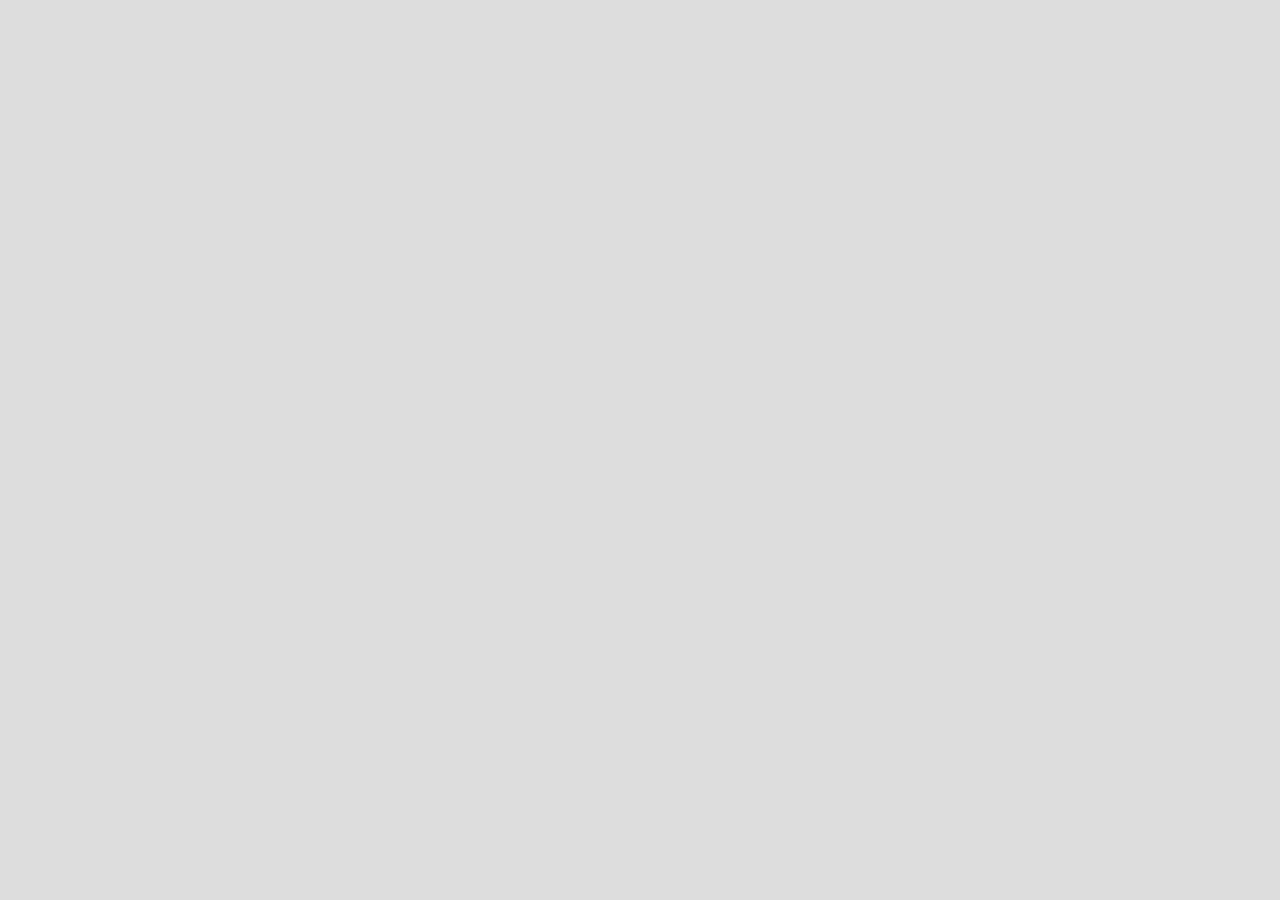
==== commit 3bb24ada: "feat: basic functionality complete (listing, navigation, opening an image, transforms)" ====
--- a/app/src/main/assets/index.html
+++ b/app/src/main/assets/index.html
@@ -12,6 +12,7 @@
 	<link rel="stylesheet" href="components/permission/permission.css">
 	<link rel="stylesheet" href="components/explorer/explorer.css">
 	<link rel="stylesheet" href="components/image/image.css">
+	<link rel="stylesheet" href="components/main/main.css">
 
 	<script src="foundation/event-bus.js"></script>
 	<script src="foundation/html-element.js"></script>
@@ -20,12 +21,10 @@
 	<script src="components/permission/permission.js" defer></script>
 	<script src="components/explorer/explorer.js" defer></script>
 	<script src="components/image/image.js" defer></script>
+	<script src="components/main/main.js" defer></script>
 
-	<script src="main.js" defer></script>
 </head>
-<body style="opacity: 0;">
-	<permission-view></permission-view>
-	<explorer-view></explorer-view>
-	<image-view></image-view>
+<body>
+	<main-view></main-view>
 </body>
 </html>
--- a/app/src/main/assets/style.css
+++ b/app/src/main/assets/style.css
@@ -12,7 +12,7 @@
 	--text: #f2f2f2;
 	--text-light: #f2f2f277;
 
-	--accent: #4d68b3;
+	--accent: #222;
 }
 @media (prefers-color-scheme: light) {
 	:root {
@@ -21,6 +21,7 @@
 		--background-translucent: #eee3;
 		--text: #000;
 		--text-light: #33333399;
+		--accent: #AAA;
 	}
 }
 
@@ -40,48 +41,28 @@
 	width: 100vw;
 	padding: 0;
 	margin: 0;
+	background: var(--background);
 	overflow: hidden;
-}
-
-html { background: var(--background); }
-
-body.show {
-	opacity: 1 !important;
-	transition: opacity .75s;
-}
-
-main {
-	position: relative;
-	height: 100vh;
-	width: 100vw;
-	display: flex;
-	flex-direction: column;
-	background: var(--background) radial-gradient(circle at 30vw 30vh, var(--background-light), var(--background) 50%) 0 0 / 100vw 100vh;
-	overflow: auto;
-
-	&::after {
-		content: '';
-		position: fixed;
-		inset: 0 0 auto 0;
-		height: 64px;
-		background: linear-gradient(to bottom, var(--background) 16px, transparent 56px);
-		pointer-events: none;
-	}
 }
 
 button {
 	border: none;
 	color: var(--text);
 	background: transparent;
-	transition: .3s;
+	transition: .3s, color .5s, background .6s ease-in, border-color .3s, opacity .2s, translate .2s;
+
+	&:active {
+		background: var(--accent);
+		scale: .9;
+		transition: .3s, color .5s, background .3s, border-color .3s, opacity .2s, translate .2s;
+	}
 }
 
 button[icon] {
 	width: 48px;
 	aspect-ratio: 1;
 	border-radius: 50px;
-	background: var(--background-light);
 	font-size: 24px;
 
-	&:active { scale: .9; }
+	&:active { scale: .8; }
 }
--- a/app/src/main/assets/components/permission/permission.css
+++ b/app/src/main/assets/components/permission/permission.css
@@ -1,15 +1,12 @@
 permission-view {
 	position: fixed;
 	inset: 0;
+	display: flex;
 	flex-direction: column;
 	align-items: center;
 	justify-content: center;
 	background: var(--background);
 	z-index: 3;
-
-	opacity: 0;
-	display: none;
-	transition: opacity .3s, display .2s allow-discrete;
 
 	p {
 		margin-top: auto;
@@ -29,10 +26,3 @@
 		font-size: 28px;
 	}
 }
-
-[mode="permission"] permission-view {
-	display: flex;
-	opacity: 1;
-
-	@starting-style { opacity: 0; }
-}
--- a/app/src/main/assets/components/explorer/explorer.css
+++ b/app/src/main/assets/components/explorer/explorer.css
@@ -14,16 +14,22 @@
 
 		animation: shrink-header linear both;
 		animation-timeline: --grid-scroll;
-		animation-range: 0 20%;
+		animation-range: 0 200px;
 
-		h1 {
+		h1, sub {
 			color: var(--text);
 			font: 300 36px / 1 PoiretOne;
 			text-align: center;
 
 			animation: toggle-title linear reverse both;
 			animation-timeline: --grid-scroll;
-			animation-range: 0 20%;
+			animation-range: 0 200px;
+		}
+		sub {
+			display: block;
+			margin-top: 12px;
+			color: var(--text-light);
+			font-size: 13px;
 		}
 
 		h2 {
@@ -50,17 +56,41 @@
 	grid {
 		flex-grow: 1;
 		display: grid;
-		grid-template-columns: repeat(auto-fill, minmax(128px, 1fr));
+		grid-template-columns: 1fr 1fr 1fr;
 		gap: 4px;
 		margin: 0 12px;
 		border-radius: 28px;
 		overflow-y: auto;
 		scroll-timeline: --grid-scroll y;
 
-		placeholder {
-			height: 200px;
+		button {
+			display: flex;
+			flex-direction: column;
+			gap: 8px;
+			height: 180px;
+			padding: 64px 8px 8px;
 			border-radius: 4px;
 			background: var(--background-light);
+
+			i { font-size: 28px; }
+			span {
+				display: -webkit-box;
+				font-size: 12px;
+				overflow: hidden;
+				line-clamp: 2;
+				-webkit-line-clamp: 2;
+				-webkit-box-orient: vertical;
+				word-break: break-all;
+			}
+		}
+		img {
+			width: 100%;
+			height: 180px;
+			object-fit: cover;
+			border-radius: 4px;
+			background: var(--background-light)
+				url('data:image/svg+xml,<svg xmlns="http://www.w3.org/2000/svg" viewBox="0 0 24 24"><rect x="3.5" y="3.5" width="17" height="17" fill="none" stroke="%23555"/><rect x="13" y="7.5" width="3" height="3" rx="1.5" fill="none" stroke="%23555" stroke-miterlimit="10"/><polyline points="17.5 20.5 7.5 10.5 3.5 14.5" fill="none" stroke="%23555"/></svg>')
+				50% / 32px no-repeat;
 		}
 	}
 
@@ -80,12 +110,12 @@
 			scrollbar-width: none;
 		}
 
+		button { flex-shrink: 0; }
 		button:not([icon]) {
-			flex-shrink: 0;
 			display: flex;
 			align-items: center;
 			height: 48px;
-			padding: 0 12px 4px 0;
+			padding: 0 16px 4px;
 			border-radius: 50px;
 			color: var(--text-light);
 			font-size: 14px;
@@ -99,17 +129,13 @@
 				pointer-events: none;
 			}
 
-			&::after {
-				content: '/';
-				margin-left: 12px;
-				font-weight: 400;
-			}
+			&:empty { display: none; }
 		}
 	}
 }
 
 @keyframes shrink-header {
-	100% { padding: 12px; }
+	100% {  margin-top: -25px; padding: 8px 12px; }
 }
 
 @keyframes toggle-title {
--- a/app/src/main/assets/components/image/image.css
+++ b/app/src/main/assets/components/image/image.css
@@ -0,0 +1,50 @@
+image-view {
+
+	position: fixed;
+	inset: 0;
+	background: var(--background);
+
+	&[src=""] { display: none; }
+
+	info-bar {
+		position: fixed;
+		inset: 0 0 auto;
+	}
+
+	image-carousel {
+		display: flex;
+		gap: 24px;
+
+		/* TODO setup scroll snapping */
+
+		img {
+			width: 100vw;
+			height: 100vh;
+			object-fit: contain;
+		}
+	}
+
+	thumbnail-carousel {
+		position: fixed;
+		display: flex;
+		overflow: auto;
+		img {
+
+		}
+
+		img.active {
+
+		}
+	}
+
+	toolbar {
+		position: fixed;
+		inset: auto auto 12px 50%;
+		translate: -50% 0;
+		display: flex;
+		gap: 8px;
+		padding: 4px;
+		border-radius: 28px;
+		background: var(--background-light);
+	}
+}
--- a/app/src/main/assets/components/main/main.css
+++ b/app/src/main/assets/components/main/main.css
@@ -0,0 +1,9 @@
+main-view {
+	position: relative;
+	height: 100vh;
+	width: 100vw;
+	display: flex;
+	flex-direction: column;
+	/* background: var(--background) radial-gradient(circle at 30vw 30vh, var(--background-light), var(--background) 50%) 0 0 / 100vw 100vh; */
+	overflow: auto;
+}
